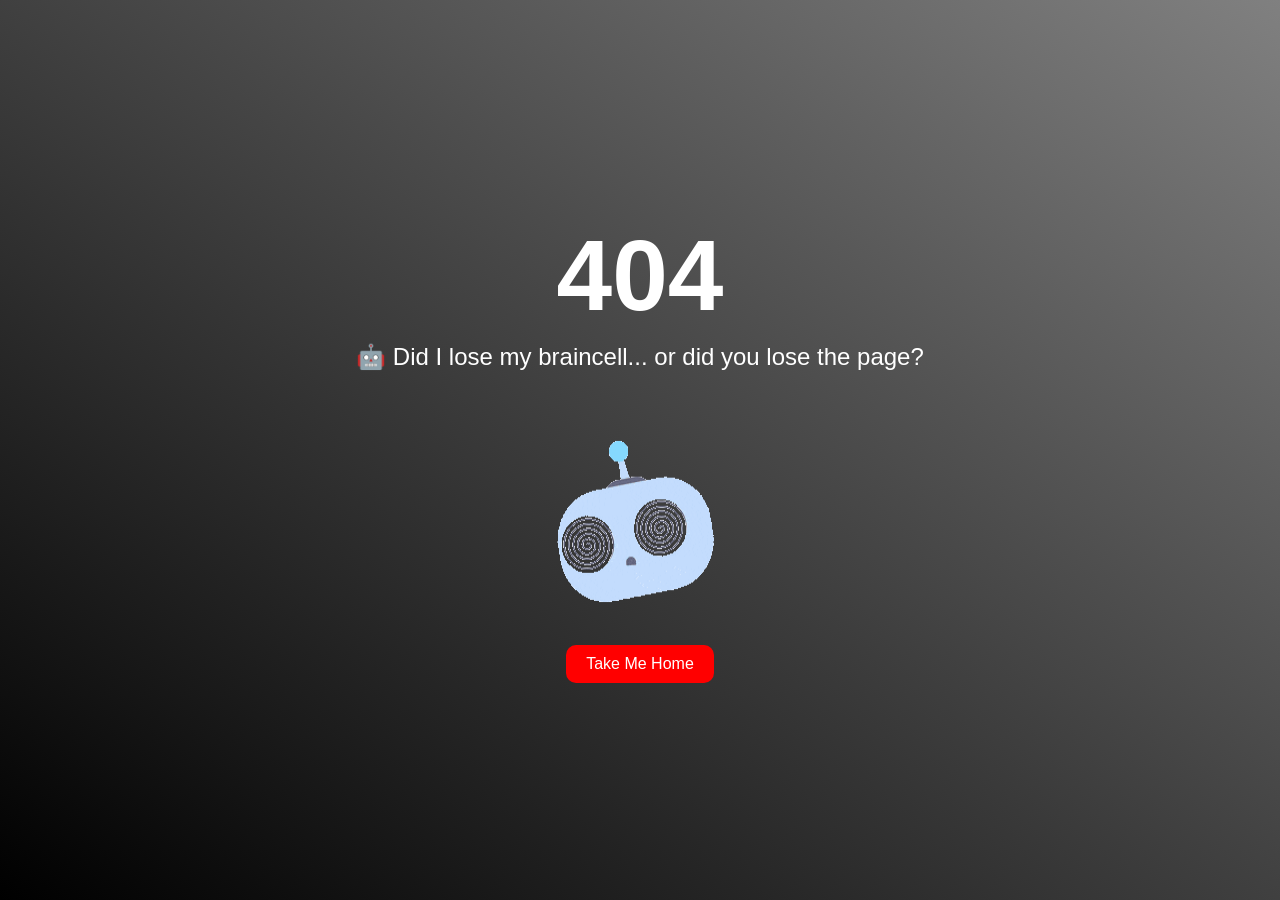
==== error404.html @ 036fb7f4 "Add files via upload" ====
<html>
<head>
<title>Error 404</title>
<link rel="icon" href="sad.png" type="image/x-icon">
<style>
    body {
        margin: 0;
        padding: 0;
        font-family: "Comic Sans MS", Arial, sans-serif;
        color: white;
        text-align: center;
        background-image: linear-gradient(to top right,black,grey);
        height: 100vh;
        display: flex;
        flex-direction: column;
        justify-content: center;
        align-items: center;
    }

    h1 {
        font-size: 100px;
        margin: 0;
        animation: glow 1.5s infinite alternate;
    }

    @keyframes glow {
        from { text-shadow: 0 0 10px red, 0 0 20px white; }
        to { text-shadow: 0 0 20px yellow, 0 0 40px red; }
    }

    p {
        font-size: 24px;
        margin-top: 10px;
    }

    img {
        margin-top: 20px;
    }

    a {
        display: inline-block;
        margin-top: 30px;
        padding: 10px 20px;
        color: white;
        text-decoration: none;
        background: red;
        border-radius: 10px;
        transition: 0.3s;
    }

    a:hover {
        background: black;
        color: red;
        border: 1px solid red;
	cursor:pointer;
    }
  .bubble-container{
	position:relative;
	display:inline-block;
    }
  #message{
	display:none;
	position:absolute;
	bottom:220px;
	left:50%;
	transform:teanslateX(-50%);
        color: white;
	font-family: "Times New Roman";
        font-size: 17px;
        padding: 12px 18px;
        border-radius: 20px;
        width: 250px;
        text-align: center;
        box-shadow: 2px 4px 10px rgba(0,0,0,0.4);
        animation: fadeIn 0.3s ease;
}
#message::after {
        content: "";
        position: absolute;
        bottom: -15px;
        left: 50%;
        transform: translateX(-50%);
        border-width: 15px 12px 0 12px;
        border-style: solid;
        border-color: white transparent transparent transparent;
}

@keyframe fadeIn{
	from{opacity:0; transform:scale(0.8);}
	to{opacity:1;transform:scale(1);}
</style>
</head>
<body>
    <h1>404</h1>
    <p>🤖 Did I lose my braincell... or did you lose the page?</p>
    <div class="bubble-container">
    <img src="robo.gif" alt="robot" width="200" height="200"onmouseover="showMessage()" onmouseout="hideMessage()">
<div id="message"> I AM GOING NUTS!!!(┬┬﹏┬┬)😶‍🌫️😶‍🌫️</p>
</div>
    <br>
    <a href="https://www.google.com">Take Me Home</a>
	<script>
	function showMessage(){
		document.getElementById("message").style.display="block";
	}
	function hideMessage(){
		document.getElementById("message").style.display="none";
	}
	</script>
</body>
</html>
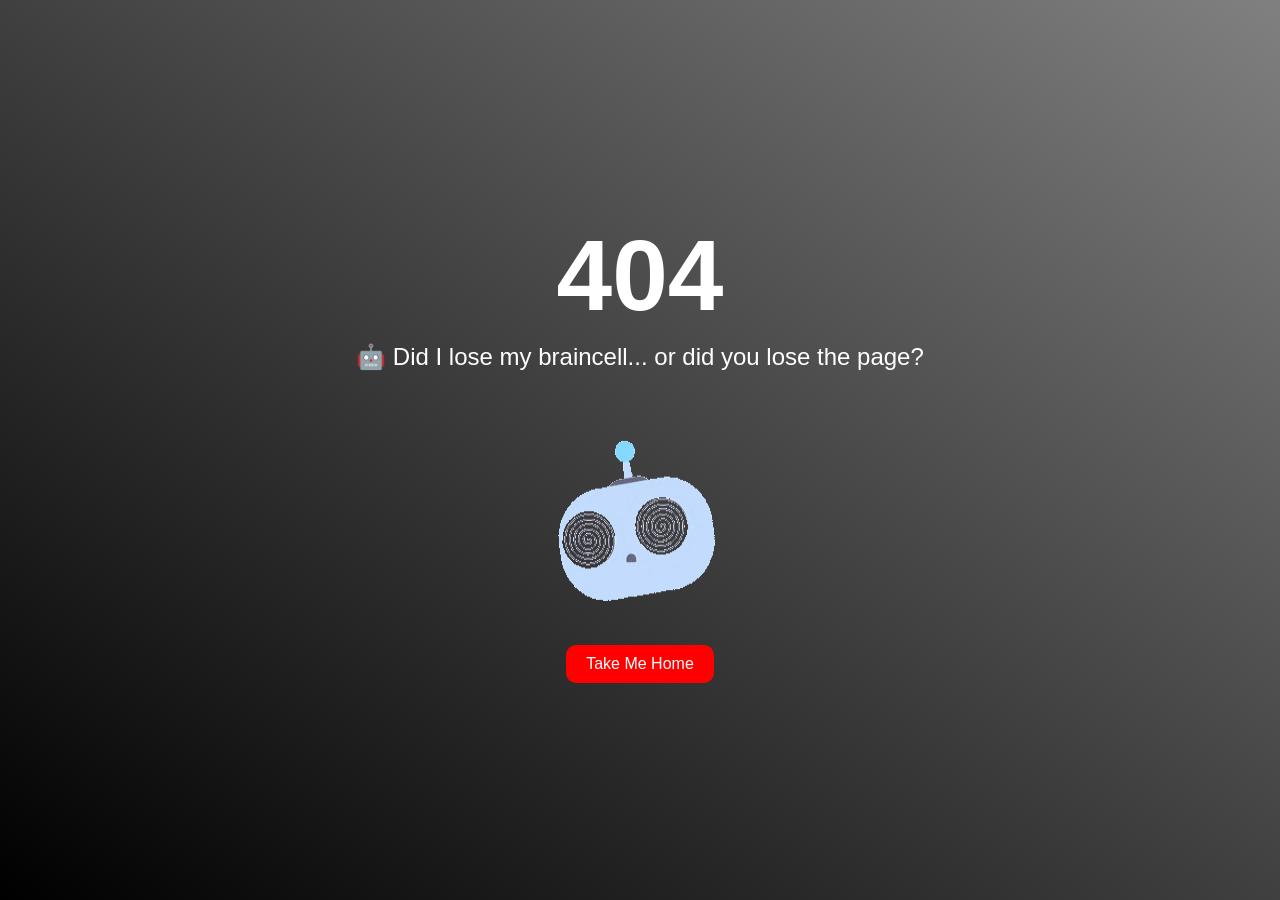
==== commit 8bb613dc: "Update error404.html" ====
--- a/error404.html
+++ b/error404.html
@@ -1,4 +1,4 @@
-<html>
+<html lang="en">
 <head>
 <title>Error 404</title>
 <link rel="icon" href="sad.png" type="image/x-icon">
@@ -109,3 +109,4 @@
 	</script>
 </body>
 </html>
+
